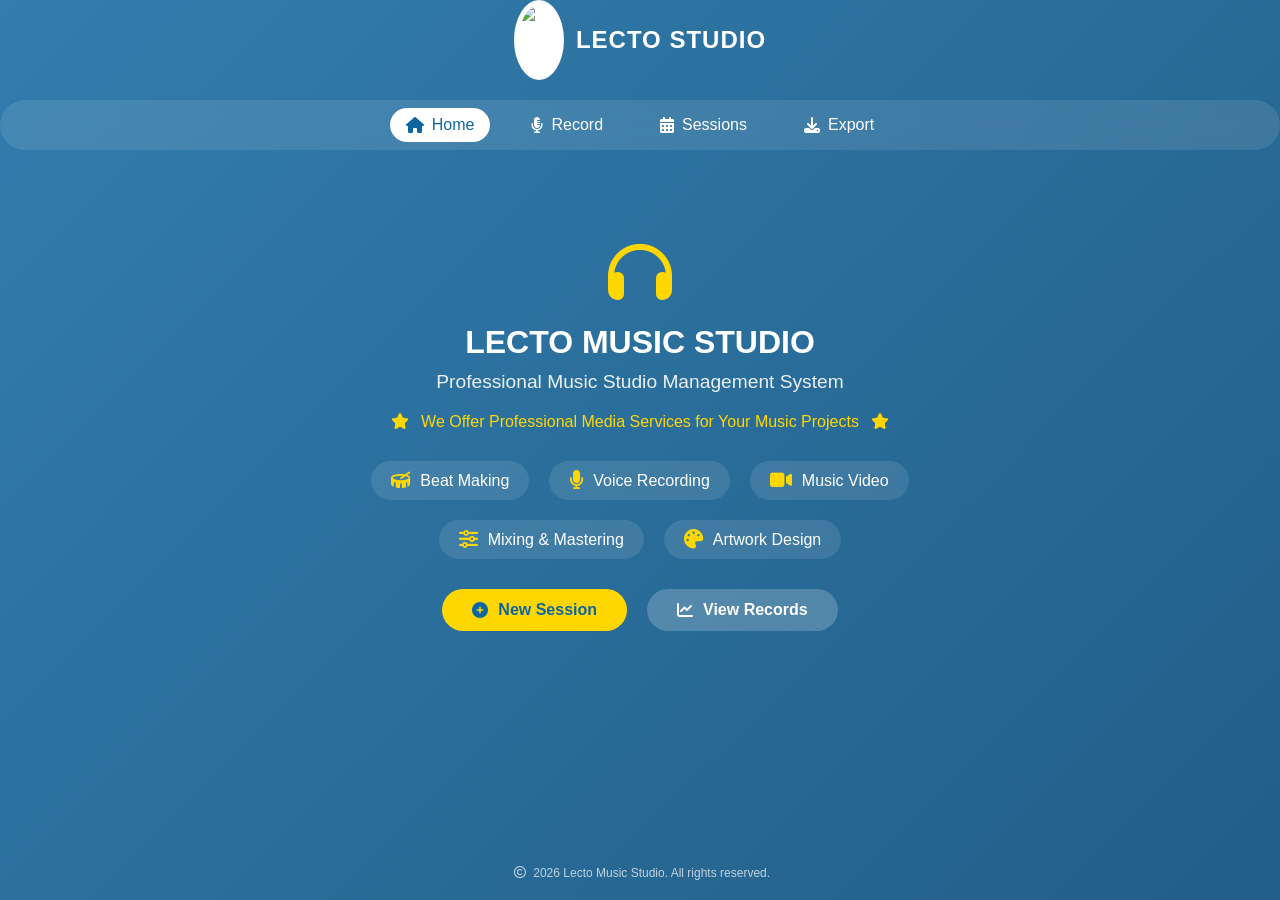
==== index.html @ 88a97ba5 "Add files via upload" ====
<!DOCTYPE html>
<html lang="en">
<head>
    <meta charset="UTF-8">
    <meta name="viewport" content="width=device-width, initial-scale=1.0, viewport-fit=cover">
    <title>Lecto Music Studio | Home</title>
    
    <!-- PWA Meta Tags -->
    <link rel="manifest" href="manifest.json">
    <meta name="theme-color" content="#0e66a0">
    <meta name="apple-mobile-web-app-capable" content="yes">
    <meta name="apple-mobile-web-app-title" content="Lecto Studio">
    <link rel="apple-touch-icon" href="icons/icon-192.png">
    
    <!-- Font Awesome Icons -->
    <link rel="stylesheet" href="https://cdnjs.cloudflare.com/ajax/libs/font-awesome/6.5.1/css/all.min.css">
    <link rel="stylesheet" href="styles.css">
</head>
<body>
    <div class="logo">
        <img src="/new/img/IMG-20260517-WA0030.jpg" alt="Lecto Studio Logo" width="50">
        <span class="logo-text">LECTO STUDIO</span>
    </div>
    
    <nav>
        <div class="links">
            <a href="index.html" class="active"><i class="fas fa-home"></i> Home</a>
            <a href="record.html"><i class="fas fa-microphone-alt"></i> Record</a>
            <a href="sessions.html"><i class="fas fa-calendar-alt"></i> Sessions</a>
            <a href="export.html"><i class="fas fa-download"></i> Export</a>
        </div>
    </nav>
    
    <main>
        <div class="hero">
            <i class="fas fa-headphones hero-icon"></i>
            <h1>LECTO MUSIC STUDIO</h1>
            <h2>Professional Music Studio Management System</h2>
            <p class="tagline"><i class="fas fa-star"></i> We Offer Professional Media Services for Your Music Projects <i class="fas fa-star"></i></p>
            
            <div class="services-grid">
                <div class="service-item">
                    <i class="fas fa-drum"></i>
                    <span>Beat Making</span>
                </div>
                <div class="service-item">
                    <i class="fas fa-microphone"></i>
                    <span>Voice Recording</span>
                </div>
                <div class="service-item">
                    <i class="fas fa-video"></i>
                    <span>Music Video</span>
                </div>
                <div class="service-item">
                    <i class="fas fa-sliders-h"></i>
                    <span>Mixing & Mastering</span>
                </div>
                <div class="service-item">
                    <i class="fas fa-palette"></i>
                    <span>Artwork Design</span>
                </div>
            </div>
            
            <div class="cta-buttons">
                <a href="record.html" class="btn-primary"><i class="fas fa-plus-circle"></i> New Session</a>
                <a href="sessions.html" class="btn-secondary"><i class="fas fa-chart-line"></i> View Records</a>
            </div>
        </div>
    </main>

    <footer>
        <p><i class="far fa-copyright"></i> 2026 Lecto Music Studio. All rights reserved.</p>
    </footer>

    <div id="installPrompt" class="install-prompt" style="display: none;">
        <i class="fas fa-download"></i>
        <p>Install this app on your device</p>
        <button id="installBtn"><i class="fas fa-plus"></i> Install</button>
        <button id="closeInstall"><i class="fas fa-times"></i></button>
    </div>
    
    <script src="script.js"></script>
</body>
</html>
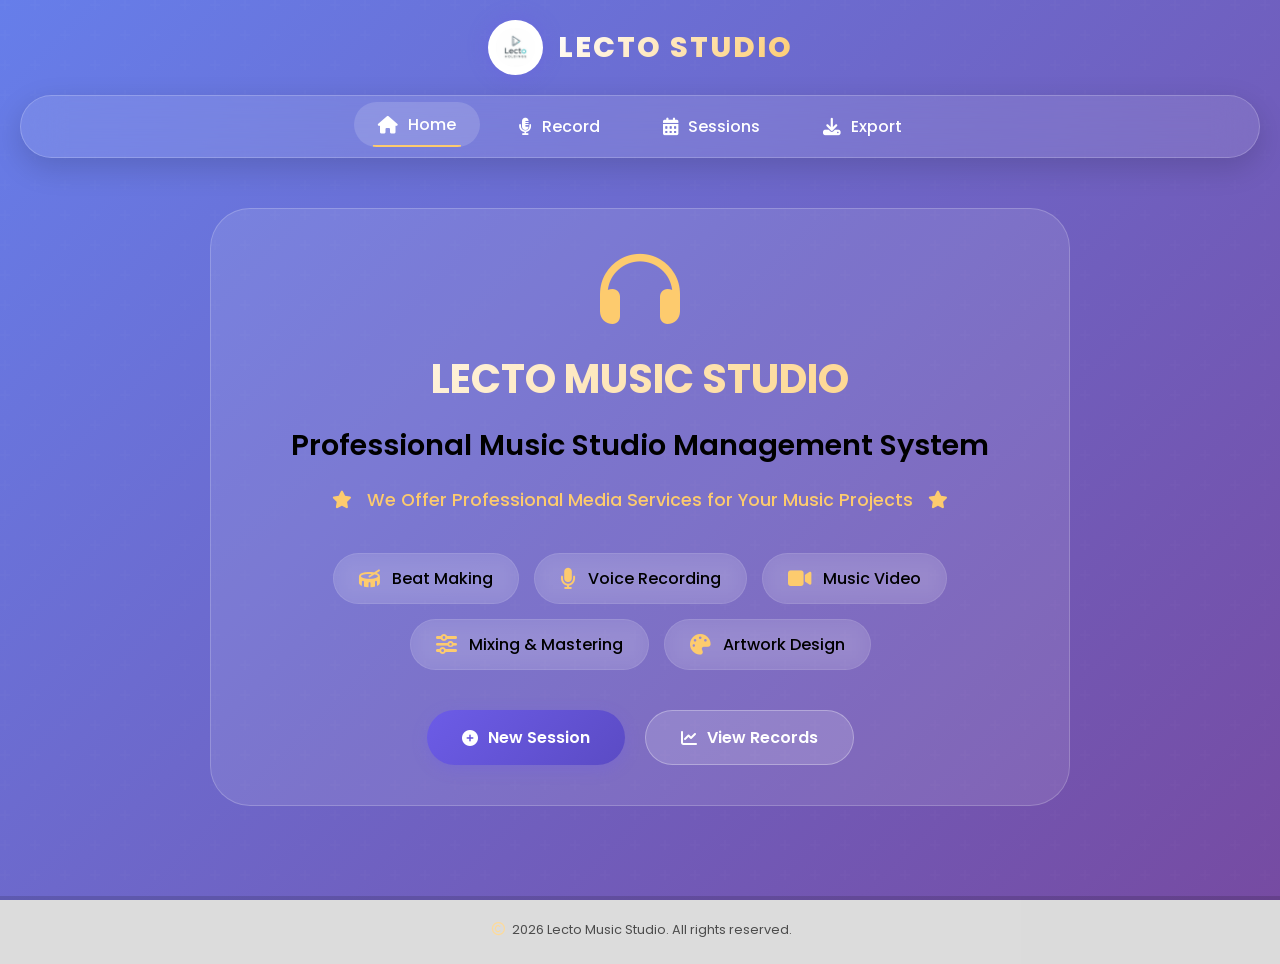
==== commit fd1a6213: "Add files via upload" ====
--- a/index.html
+++ b/index.html
@@ -18,7 +18,7 @@
 </head>
 <body>
     <div class="logo">
-        <img src="/new/img/IMG-20260517-WA0030.jpg" alt="Lecto Studio Logo" width="50">
+        <img src="img/logo.jpg" alt="Lecto Studio Logo" width="50">
         <span class="logo-text">LECTO STUDIO</span>
     </div>
     
--- a/styles.css
+++ b/styles.css
@@ -0,0 +1,1079 @@
+/* ====================
+   GOOGLE FONTS
+   ==================== */
+@import url('https://fonts.googleapis.com/css2?family=Poppins:wght@300;400;500;600;700;800&display=swap');
+@import url('https://cdnjs.cloudflare.com/ajax/libs/font-awesome/6.5.1/css/all.min.css');
+
+/* ====================
+   CSS VARIABLES
+   ==================== */
+:root {
+    --primary: #6c5ce7;
+    --primary-dark: #5b4bc4;
+    --primary-light: #8b7ef0;
+    --secondary: #fd79a8;
+    --accent: #fdcb6e;
+    --success: #00b894;
+    --danger: #d63031;
+    --dark: #2d3436;
+    --darker: #1e272e;
+    --glass: rgba(255, 255, 255, 0.1);
+    --glass-dark: rgba(0, 0, 0, 0.3);
+    --shadow-sm: 0 4px 15px rgba(0, 0, 0, 0.1);
+    --shadow-md: 0 10px 30px rgba(0, 0, 0, 0.15);
+    --shadow-lg: 0 20px 40px rgba(0, 0, 0, 0.2);
+    --shadow-glow: 0 0 20px rgba(108, 92, 231, 0.4);
+}
+
+* {
+    margin: 0;
+    padding: 0;
+    box-sizing: border-box;
+    font-family: 'Poppins', 'Segoe UI', Tahoma, Geneva, Verdana, sans-serif;
+}
+
+/* ====================
+   BODY WITH ANIMATED GRADIENT
+   ==================== */
+body {
+    min-height: 100vh;
+    display: flex;
+    flex-direction: column;
+    position: relative;
+    overflow-x: hidden;
+}
+
+body::before {
+    content: '';
+    position: fixed;
+    top: 0;
+    left: 0;
+    width: 100%;
+    height: 100%;
+    background: linear-gradient(135deg, #667eea 0%, #764ba2 50%, #f093fb 100%);
+    background-size: 200% 200%;
+    animation: gradientShift 10s ease infinite;
+    z-index: -2;
+}
+
+@keyframes gradientShift {
+    0% { background-position: 0% 50%; }
+    50% { background-position: 100% 50%; }
+    100% { background-position: 0% 50%; }
+}
+
+body::after {
+    content: '';
+    position: fixed;
+    top: 0;
+    left: 0;
+    width: 100%;
+    height: 100%;
+    background: url('data:image/svg+xml,%3Csvg width="60" height="60" viewBox="0 0 60 60" xmlns="http://www.w3.org/2000/svg"%3E%3Cg fill="none" fill-rule="evenodd"%3E%3Cg fill="%23ffffff" fill-opacity="0.03"%3E%3Cpath d="M36 34v-4h-2v4h-4v2h4v4h2v-4h4v-2h-4zm0-30V0h-2v4h-4v2h4v4h2V6h4V4h-4zM6 34v-4H4v4H0v2h4v4h2v-4h4v-2H6zM6 4V0H4v4H0v2h4v4h2V6h4V4H6z"/%3E%3C/g%3E%3C/g%3E%3C/svg%3E') repeat;
+    opacity: 0.5;
+    z-index: -1;
+    pointer-events: none;
+}
+
+/* ====================
+   LOGO
+   ==================== */
+.logo {
+    display: flex;
+    justify-content: center;
+    align-items: center;
+    gap: 15px;
+    margin: 20px 0 10px;
+    animation: fadeInDown 0.8s ease;
+}
+
+@keyframes fadeInDown {
+    from {
+        opacity: 0;
+        transform: translateY(-30px);
+    }
+    to {
+        opacity: 1;
+        transform: translateY(0);
+    }
+}
+
+.logo img {
+    width: 55px;
+    border-radius: 50%;
+    background: white;
+    padding: 8px;
+    box-shadow: var(--shadow-glow);
+    transition: transform 0.3s ease;
+}
+
+.logo img:hover {
+    transform: scale(1.05) rotate(5deg);
+}
+
+.logo-text {
+    font-size: 1.8rem;
+    font-weight: 800;
+    background: linear-gradient(135deg, #fff, #fdcb6e);
+    background-clip: text;
+    -webkit-background-clip: text;
+    color: transparent;
+    letter-spacing: 2px;
+}
+
+/* ====================
+   NAVIGATION
+   ==================== */
+nav {
+    background: var(--glass);
+    backdrop-filter: blur(20px);
+    border-radius: 60px;
+    padding: 8px 25px;
+    margin: 10px 20px 30px;
+    position: sticky;
+    top: 20px;
+    z-index: 100;
+    border: 1px solid rgba(255, 255, 255, 0.2);
+    box-shadow: var(--shadow-md);
+    animation: fadeInDown 0.8s ease 0.1s both;
+}
+
+.links {
+    display: flex;
+    justify-content: center;
+    gap: 15px;
+    flex-wrap: wrap;
+}
+
+.links a {
+    color: white;
+    text-decoration: none;
+    padding: 10px 24px;
+    border-radius: 50px;
+    transition: all 0.3s ease;
+    display: inline-flex;
+    align-items: center;
+    gap: 10px;
+    font-weight: 500;
+    position: relative;
+    overflow: hidden;
+}
+
+.links a::before {
+    content: '';
+    position: absolute;
+    bottom: 0;
+    left: 50%;
+    width: 0;
+    height: 2px;
+    background: var(--accent);
+    transition: all 0.3s ease;
+    transform: translateX(-50%);
+}
+
+.links a:hover::before,
+.links a.active::before {
+    width: 70%;
+}
+
+.links a:hover,
+.links a.active {
+    background: rgba(255, 255, 255, 0.15);
+    transform: translateY(-2px);
+}
+
+.links a i {
+    font-size: 1.1rem;
+    transition: transform 0.3s ease;
+}
+
+.links a:hover i {
+    transform: scale(1.1);
+}
+
+/* ====================
+   MAIN CONTAINER
+   ==================== */
+main {
+    flex: 1;
+    max-width: 900px;
+    margin: 0 auto;
+    padding: 20px;
+    width: 100%;
+    animation: fadeInUp 0.8s ease 0.2s both;
+}
+
+@keyframes fadeInUp {
+    from {
+        opacity: 0;
+        transform: translateY(30px);
+    }
+    to {
+        opacity: 1;
+        transform: translateY(0);
+    }
+}
+
+/* ====================
+   HEADINGS
+   ==================== */
+h1 {
+    font-size: 2.5rem;
+    margin-bottom: 15px;
+    text-align: center;
+    font-weight: 700;
+    background: linear-gradient(135deg, #fff, var(--accent));
+    background-clip: text;
+    -webkit-background-clip: text;
+    color: transparent;
+}
+
+h1 i {
+    margin-right: 12px;
+    color: var(--accent);
+}
+
+h2 {
+    font-size: 1.8rem;
+    font-weight: 600;
+    margin-bottom: 20px;
+}
+
+h3 {
+    font-size: 1.3rem;
+    font-weight: 600;
+    margin-bottom: 10px;
+}
+
+.tagline {
+    text-align: center;
+    color: var(--accent);
+    margin-bottom: 40px;
+    font-size: 1.1rem;
+    font-weight: 500;
+}
+
+.tagline i {
+    margin: 0 10px;
+}
+
+/* ====================
+   HOME PAGE - HERO
+   ==================== */
+.hero {
+    text-align: center;
+    padding: 40px 20px;
+    background: var(--glass);
+    backdrop-filter: blur(10px);
+    border-radius: 40px;
+    border: 1px solid rgba(255, 255, 255, 0.2);
+    margin-bottom: 20px;
+}
+
+.hero-icon {
+    font-size: 5rem;
+    margin-bottom: 20px;
+    color: var(--accent);
+    animation: float 3s ease-in-out infinite;
+}
+
+@keyframes float {
+    0%, 100% { transform: translateY(0); }
+    50% { transform: translateY(-15px); }
+}
+
+.services-grid {
+    display: flex;
+    flex-wrap: wrap;
+    justify-content: center;
+    gap: 15px;
+    margin: 40px 0;
+}
+
+.service-item {
+    background: rgba(255, 255, 255, 0.1);
+    backdrop-filter: blur(10px);
+    border-radius: 50px;
+    padding: 12px 25px;
+    display: flex;
+    align-items: center;
+    gap: 12px;
+    transition: all 0.3s ease;
+    border: 1px solid rgba(255, 255, 255, 0.1);
+    font-weight: 500;
+}
+
+.service-item:hover {
+    background: rgba(255, 255, 255, 0.2);
+    transform: translateY(-5px) scale(1.02);
+    border-color: var(--accent);
+    box-shadow: var(--shadow-glow);
+}
+
+.service-item i {
+    font-size: 1.3rem;
+    color: var(--accent);
+}
+
+/* CTA Buttons */
+.cta-buttons {
+    display: flex;
+    justify-content: center;
+    gap: 20px;
+    margin-top: 30px;
+    flex-wrap: wrap;
+}
+
+.btn-primary, .btn-secondary {
+    padding: 14px 35px;
+    border-radius: 50px;
+    text-decoration: none;
+    font-weight: 600;
+    transition: all 0.3s ease;
+    display: inline-flex;
+    align-items: center;
+    gap: 10px;
+    font-size: 1rem;
+}
+
+.btn-primary {
+    background: linear-gradient(135deg, var(--primary), var(--primary-dark));
+    color: white;
+    box-shadow: 0 4px 15px rgba(108, 92, 231, 0.3);
+}
+
+.btn-primary:hover {
+    transform: translateY(-3px);
+    box-shadow: 0 8px 25px rgba(108, 92, 231, 0.4);
+}
+
+.btn-secondary {
+    background: rgba(255, 255, 255, 0.15);
+    color: white;
+    border: 1px solid rgba(255, 255, 255, 0.3);
+}
+
+.btn-secondary:hover {
+    background: rgba(255, 255, 255, 0.25);
+    transform: translateY(-3px);
+}
+
+/* ====================
+   FORM STYLES
+   ==================== */
+.form-group {
+    margin-bottom: 25px;
+}
+
+.form-group label {
+    display: block;
+    margin-bottom: 10px;
+    font-size: 0.9rem;
+    font-weight: 500;
+    color: rgba(255, 255, 255, 0.9);
+}
+
+.form-group label i {
+    margin-right: 8px;
+    color: var(--accent);
+}
+
+.form-row {
+    display: grid;
+    grid-template-columns: repeat(3, 1fr);
+    gap: 20px;
+    margin-bottom: 25px;
+}
+
+input, select, textarea {
+    width: 100%;
+    padding: 14px 16px;
+    border: 1px solid rgba(255, 255, 255, 0.2);
+    border-radius: 16px;
+    font-size: 1rem;
+    background: rgba(255, 255, 255, 0.9);
+    transition: all 0.3s ease;
+}
+
+input:focus, select:focus, textarea:focus {
+    outline: none;
+    border-color: var(--primary);
+    box-shadow: 0 0 0 3px rgba(108, 92, 231, 0.3);
+    background: white;
+}
+
+textarea {
+    resize: vertical;
+    min-height: 120px;
+}
+
+.checkbox {
+    display: flex;
+    align-items: center;
+    gap: 12px;
+    cursor: pointer;
+}
+
+.checkbox input {
+    width: 20px;
+    height: 20px;
+    cursor: pointer;
+}
+
+/* ====================
+   BUTTONS
+   ==================== */
+button {
+    background: linear-gradient(135deg, var(--primary), var(--primary-dark));
+    color: white;
+    border: none;
+    padding: 14px 28px;
+    font-size: 1rem;
+    font-weight: 600;
+    border-radius: 50px;
+    cursor: pointer;
+    transition: all 0.3s ease;
+    width: 100%;
+    display: inline-flex;
+    align-items: center;
+    justify-content: center;
+    gap: 10px;
+}
+
+button i {
+    font-size: 1rem;
+}
+
+button:hover {
+    transform: translateY(-2px);
+    box-shadow: 0 8px 20px rgba(108, 92, 231, 0.4);
+}
+
+.danger-btn {
+    background: linear-gradient(135deg, var(--danger), #c0392b);
+}
+
+.danger-btn:hover {
+    box-shadow: 0 8px 20px rgba(214, 48, 49, 0.4);
+}
+
+/* ====================
+   SESSION CARDS
+   ==================== */
+.sessions-list {
+    margin-top: 30px;
+}
+
+.session-card {
+    background: var(--glass);
+    backdrop-filter: blur(15px);
+    border-radius: 24px;
+    padding: 20px;
+    margin-bottom: 20px;
+    transition: all 0.3s ease;
+    border: 1px solid rgba(255, 255, 255, 0.15);
+    cursor: pointer;
+    position: relative;
+    overflow: hidden;
+}
+
+.session-card::before {
+    content: '';
+    position: absolute;
+    top: 0;
+    left: -100%;
+    width: 100%;
+    height: 100%;
+    background: linear-gradient(90deg, transparent, rgba(255, 255, 255, 0.1), transparent);
+    transition: left 0.5s ease;
+}
+
+.session-card:hover::before {
+    left: 100%;
+}
+
+.session-card:hover {
+    transform: translateY(-5px);
+    border-color: var(--accent);
+    box-shadow: var(--shadow-lg);
+}
+
+.session-header {
+    display: flex;
+    justify-content: space-between;
+    align-items: center;
+    margin-bottom: 15px;
+    flex-wrap: wrap;
+    gap: 10px;
+}
+
+.session-client {
+    font-size: 1.2rem;
+    font-weight: 700;
+    display: flex;
+    align-items: center;
+    gap: 10px;
+}
+
+.session-client i {
+    color: var(--accent);
+    font-size: 1.3rem;
+}
+
+.session-status {
+    padding: 6px 14px;
+    border-radius: 50px;
+    font-size: 0.8rem;
+    font-weight: 600;
+    display: inline-flex;
+    align-items: center;
+    gap: 6px;
+}
+
+.status-completed {
+    background: linear-gradient(135deg, var(--success), #009432);
+    color: white;
+}
+
+.status-pending {
+    background: linear-gradient(135deg, var(--accent), #f39c12);
+    color: #2d3436;
+}
+
+.session-details {
+    display: grid;
+    grid-template-columns: repeat(auto-fit, minmax(160px, 1fr));
+    gap: 12px;
+    font-size: 0.9rem;
+    margin: 15px 0;
+    padding: 12px 0;
+    border-top: 1px solid rgba(255, 255, 255, 0.1);
+    border-bottom: 1px solid rgba(255, 255, 255, 0.1);
+}
+
+.session-details span {
+    display: flex;
+    align-items: center;
+    gap: 8px;
+}
+
+.session-details i {
+    color: var(--accent);
+    width: 20px;
+}
+
+.session-notes {
+    margin-top: 12px;
+    padding: 10px 12px;
+    background: rgba(0, 0, 0, 0.2);
+    border-radius: 12px;
+    font-size: 0.85rem;
+    display: flex;
+    align-items: flex-start;
+    gap: 10px;
+}
+
+.session-notes i {
+    color: var(--accent);
+    margin-top: 2px;
+}
+
+.delete-session {
+    background: rgba(214, 48, 49, 0.8);
+    padding: 8px 16px;
+    font-size: 0.8rem;
+    width: auto;
+    margin-top: 12px;
+}
+
+.delete-session:hover {
+    background: var(--danger);
+}
+
+/* Edit hint */
+.edit-hint {
+    text-align: right;
+    font-size: 0.7rem;
+    opacity: 0.6;
+    margin-top: 8px;
+    display: flex;
+    justify-content: flex-end;
+    align-items: center;
+    gap: 5px;
+}
+
+.edit-hint i {
+    font-size: 0.7rem;
+}
+
+/* ====================
+   FILTERS
+   ==================== */
+.filters {
+    display: flex;
+    gap: 15px;
+    margin-bottom: 30px;
+    flex-wrap: wrap;
+}
+
+.filters input, .filters select {
+    flex: 1;
+    min-width: 180px;
+    background: rgba(255, 255, 255, 0.9);
+    border-radius: 50px;
+    padding: 12px 20px;
+}
+
+/* ====================
+   EMPTY STATE
+   ==================== */
+.empty-state {
+    text-align: center;
+    padding: 60px 20px;
+    background: var(--glass);
+    backdrop-filter: blur(10px);
+    border-radius: 30px;
+    border: 1px solid rgba(255, 255, 255, 0.1);
+}
+
+.empty-state i {
+    font-size: 4rem;
+    color: var(--accent);
+    margin-bottom: 20px;
+}
+
+.empty-state p {
+    margin-bottom: 25px;
+    font-size: 1.1rem;
+}
+
+.btn-small {
+    background: linear-gradient(135deg, var(--primary), var(--primary-dark));
+    color: white;
+    padding: 10px 24px;
+    border-radius: 50px;
+    text-decoration: none;
+    display: inline-flex;
+    align-items: center;
+    gap: 10px;
+    font-weight: 600;
+    transition: all 0.3s ease;
+}
+
+.btn-small:hover {
+    transform: translateY(-2px);
+    box-shadow: var(--shadow-glow);
+}
+
+/* ====================
+   EXPORT PAGE
+   ==================== */
+.export-options {
+    display: grid;
+    grid-template-columns: repeat(auto-fit, minmax(260px, 1fr));
+    gap: 25px;
+    margin: 40px 0;
+}
+
+.export-card {
+    background: var(--glass);
+    backdrop-filter: blur(15px);
+    border-radius: 24px;
+    padding: 30px 20px;
+    text-align: center;
+    transition: all 0.3s ease;
+    border: 1px solid rgba(255, 255, 255, 0.15);
+}
+
+.export-card:hover {
+    transform: translateY(-8px);
+    border-color: var(--accent);
+    box-shadow: var(--shadow-lg);
+}
+
+.export-card i {
+    font-size: 3.5rem;
+    margin-bottom: 15px;
+    color: var(--accent);
+}
+
+.export-card h3 {
+    margin-bottom: 12px;
+}
+
+.export-card p {
+    font-size: 0.85rem;
+    margin-bottom: 20px;
+    opacity: 0.8;
+}
+
+.export-card button {
+    width: auto;
+    padding: 10px 25px;
+}
+
+/* Stats Preview */
+.stats-preview {
+    background: var(--glass);
+    backdrop-filter: blur(15px);
+    border-radius: 24px;
+    padding: 25px;
+    margin-top: 30px;
+}
+
+.stats-preview h3 {
+    text-align: center;
+    margin-bottom: 25px;
+}
+
+.stats-preview h3 i {
+    margin-right: 10px;
+    color: var(--accent);
+}
+
+.stats-grid {
+    display: grid;
+    grid-template-columns: repeat(auto-fit, minmax(160px, 1fr));
+    gap: 20px;
+}
+
+.stat-item {
+    text-align: center;
+    padding: 20px;
+    background: rgba(0, 0, 0, 0.2);
+    border-radius: 20px;
+    transition: all 0.3s ease;
+}
+
+.stat-item:hover {
+    transform: translateY(-3px);
+    background: rgba(0, 0, 0, 0.3);
+}
+
+.stat-item i {
+    font-size: 2rem;
+    color: var(--accent);
+    margin-bottom: 10px;
+    display: block;
+}
+
+.stat-label {
+    display: block;
+    font-size: 0.8rem;
+    opacity: 0.8;
+    margin-bottom: 5px;
+}
+
+.stat-number {
+    display: block;
+    font-size: 2rem;
+    font-weight: 700;
+    color: var(--accent);
+}
+
+/* ====================
+   MODAL (Edit Popup)
+   ==================== */
+.modal {
+    display: none;
+    position: fixed;
+    z-index: 1000;
+    left: 0;
+    top: 0;
+    width: 100%;
+    height: 100%;
+    background: rgba(0, 0, 0, 0.7);
+    backdrop-filter: blur(8px);
+    animation: fadeIn 0.3s ease;
+}
+
+@keyframes fadeIn {
+    from { opacity: 0; }
+    to { opacity: 1; }
+}
+
+.modal-content {
+    background: linear-gradient(135deg, #667eea, #764ba2);
+    margin: 5% auto;
+    padding: 0;
+    width: 90%;
+    max-width: 550px;
+    border-radius: 28px;
+    animation: slideIn 0.3s ease;
+    box-shadow: var(--shadow-lg);
+    border: 1px solid rgba(255, 255, 255, 0.2);
+}
+
+@keyframes slideIn {
+    from {
+        transform: translateY(-50px);
+        opacity: 0;
+    }
+    to {
+        transform: translateY(0);
+        opacity: 1;
+    }
+}
+
+.modal-header {
+    display: flex;
+    justify-content: space-between;
+    align-items: center;
+    padding: 20px 25px;
+    border-bottom: 1px solid rgba(255, 255, 255, 0.2);
+}
+
+.modal-header h2 {
+    margin: 0;
+    font-size: 1.5rem;
+}
+
+.modal-header h2 i {
+    color: var(--accent);
+    margin-right: 10px;
+}
+
+.close-modal {
+    font-size: 2rem;
+    font-weight: bold;
+    cursor: pointer;
+    transition: all 0.3s ease;
+    width: 35px;
+    height: 35px;
+    display: flex;
+    align-items: center;
+    justify-content: center;
+    border-radius: 50%;
+}
+
+.close-modal:hover {
+    background: rgba(255, 255, 255, 0.2);
+    transform: rotate(90deg);
+}
+
+#editForm {
+    padding: 25px;
+}
+
+/* ====================
+   MESSAGE
+   ==================== */
+.message {
+    margin-top: 20px;
+    padding: 14px;
+    border-radius: 16px;
+    text-align: center;
+    display: flex;
+    align-items: center;
+    justify-content: center;
+    gap: 10px;
+    font-weight: 500;
+    animation: fadeInUp 0.3s ease;
+}
+
+.message.success {
+    background: rgba(0, 184, 148, 0.2);
+    border: 1px solid var(--success);
+    color: var(--success);
+}
+
+.message.error {
+    background: rgba(214, 48, 49, 0.2);
+    border: 1px solid var(--danger);
+    color: var(--danger);
+}
+
+/* ====================
+   INSTALL PROMPT
+   ==================== */
+.install-prompt {
+    position: fixed;
+    bottom: 25px;
+    left: 50%;
+    transform: translateX(-50%);
+    background: rgba(255, 255, 255, 0.95);
+    backdrop-filter: blur(10px);
+    color: var(--dark);
+    border-radius: 60px;
+    padding: 12px 25px;
+    display: flex;
+    gap: 20px;
+    align-items: center;
+    box-shadow: var(--shadow-lg);
+    z-index: 1000;
+    animation: slideUp 0.5s ease;
+}
+
+@keyframes slideUp {
+    from {
+        transform: translateX(-50%) translateY(100px);
+        opacity: 0;
+    }
+    to {
+        transform: translateX(-50%) translateY(0);
+        opacity: 1;
+    }
+}
+
+.install-prompt i {
+    font-size: 1.3rem;
+    color: var(--primary);
+}
+
+.install-prompt p {
+    margin: 0;
+    font-weight: 500;
+}
+
+.install-prompt button {
+    margin: 0;
+    padding: 8px 20px;
+    width: auto;
+}
+
+#closeInstall {
+    background: transparent;
+    color: var(--dark);
+    padding: 5px 12px;
+}
+
+#closeInstall:hover {
+    background: rgba(0, 0, 0, 0.1);
+    transform: none;
+    box-shadow: none;
+}
+
+/* ====================
+   FOOTER
+   ==================== */
+footer {
+    text-align: center;
+    padding: 25px;
+    font-size: 0.8rem;
+    opacity: 0.7;
+    margin-top: 50px;
+    background: rgba(0, 0, 0, 0.2);
+}
+
+footer i {
+    margin: 0 4px;
+    color: var(--accent);
+}
+
+/* ====================
+   SCROLLBAR
+   ==================== */
+::-webkit-scrollbar {
+    width: 10px;
+}
+
+::-webkit-scrollbar-track {
+    background: rgba(0, 0, 0, 0.2);
+    border-radius: 10px;
+}
+
+::-webkit-scrollbar-thumb {
+    background: linear-gradient(135deg, var(--primary), var(--primary-dark));
+    border-radius: 10px;
+}
+
+::-webkit-scrollbar-thumb:hover {
+    background: var(--primary-light);
+}
+
+/* ====================
+   RESPONSIVE
+   ==================== */
+@media (max-width: 768px) {
+    .logo-text {
+        font-size: 1.2rem;
+    }
+    
+    .logo img {
+        width: 40px;
+    }
+    
+    nav {
+        margin: 10px 15px 20px;
+        padding: 6px 15px;
+    }
+    
+    .links a {
+        padding: 6px 14px;
+        font-size: 0.85rem;
+    }
+    
+    .links a span {
+        display: none;
+    }
+    
+    .links a i {
+        margin: 0;
+        font-size: 1.2rem;
+    }
+    
+    h1 {
+        font-size: 1.6rem;
+    }
+    
+    .form-row {
+        grid-template-columns: 1fr;
+        gap: 15px;
+    }
+    
+    .session-header {
+        flex-direction: column;
+        align-items: flex-start;
+    }
+    
+    .filters {
+        flex-direction: column;
+    }
+    
+    .export-options {
+        grid-template-columns: 1fr;
+    }
+    
+    .stats-grid {
+        grid-template-columns: 1fr 1fr;
+    }
+    
+    .modal-content {
+        width: 95%;
+        margin: 10% auto;
+    }
+    
+    .hero-icon {
+        font-size: 3rem;
+    }
+    
+    .services-grid {
+        gap: 10px;
+    }
+    
+    .service-item {
+        padding: 8px 16px;
+        font-size: 0.85rem;
+    }
+    
+    .cta-buttons {
+        flex-direction: column;
+        align-items: center;
+    }
+    
+    .btn-primary, .btn-secondary {
+        width: 100%;
+        justify-content: center;
+    }
+}
+
+@media (max-width: 480px) {
+    .stats-grid {
+        grid-template-columns: 1fr;
+    }
+    
+    .session-details {
+        grid-template-columns: 1fr;
+        gap: 8px;
+    }
+}
